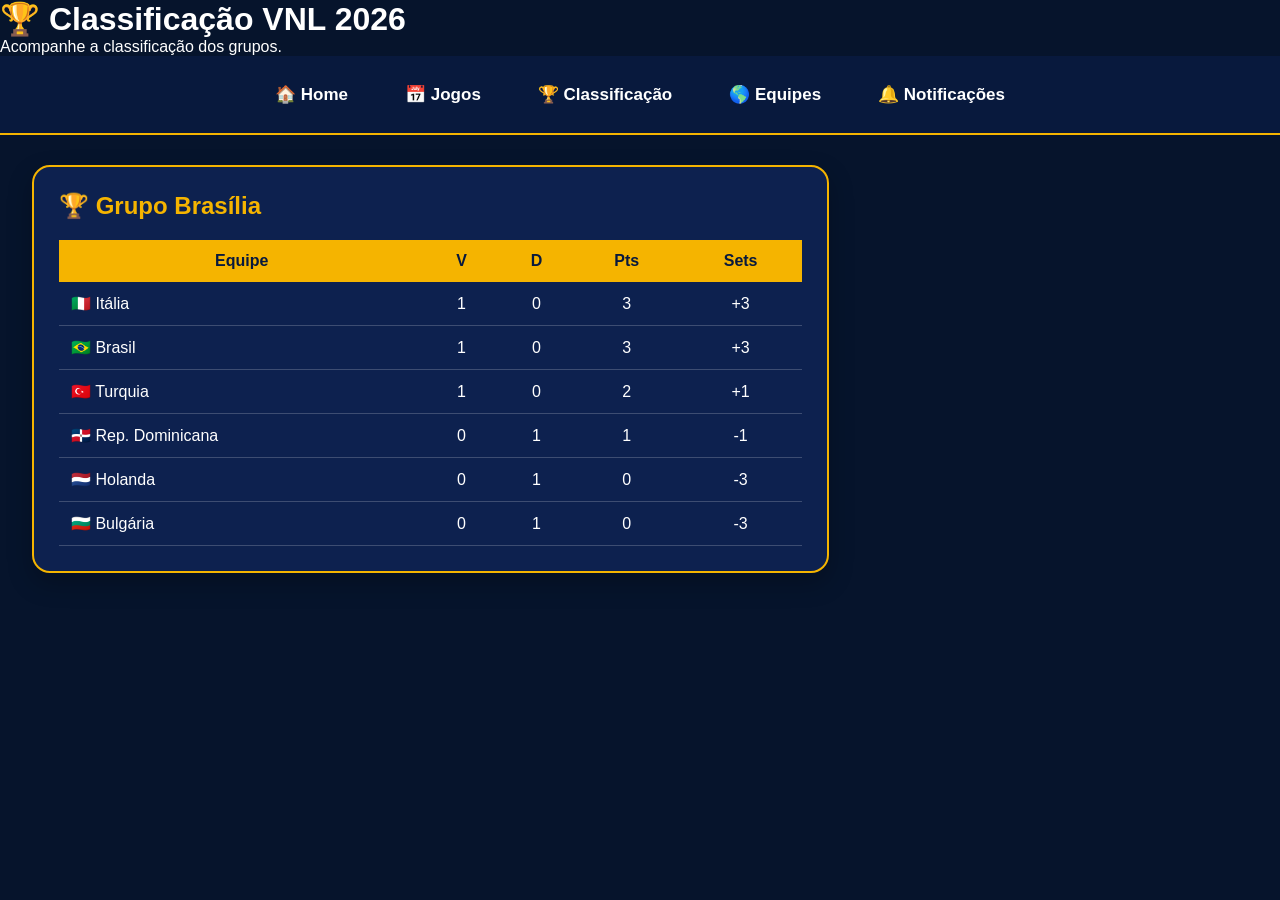
==== classificacao.html @ dd2caa77 "Add files via upload" ====
<!DOCTYPE html>
<html lang="pt-BR">
<head>
    <meta charset="UTF-8">
    <meta name="viewport" content="width=device-width, initial-scale=1.0">
    <title>Classificação - VNL Tracker</title>
    <link rel="stylesheet" href="style.css">
</head>

<body>

<header class="topo">
    <h1>🏆 Classificação VNL 2026</h1>
    <p>Acompanhe a classificação dos grupos.</p>
</header>

<nav class="menu">
    <a href="index.html">🏠 Home</a>
    <a href="jogos.html">📅 Jogos</a>
    <a href="classificacao.html">🏆 Classificação</a>
    <a href="#">🌎 Equipes</a>
    <a href="#">🔔 Notificações</a>
</nav>

<main class="container">

<section class="card">
<h2>🏆 Grupo Brasília</h2>

<table class="tabela">

<tr>
<th>Equipe</th>
<th>V</th>
<th>D</th>
<th>Pts</th>
<th>Sets</th>
</tr>

<tr>
<td>🇮🇹 Itália</td>
<td>1</td>
<td>0</td>
<td>3</td>
<td class="ganhador">+3</td>
</tr>

<tr>
<td>🇧🇷 Brasil</td>
<td>1</td>
<td>0</td>
<td>3</td>
<td class="ganhador">+3</td>
</tr>

<tr>
<td>🇹🇷 Turquia</td>
<td>1</td>
<td>0</td>
<td>2</td>
<td class="ganhador">+1</td>
</tr>

<tr>
<td>🇩🇴 Rep. Dominicana</td>
<td>0</td>
<td>1</td>
<td>1</td>
<td class="perdedor">-1</td>
</tr>

<tr>
<td>🇳🇱 Holanda</td>
<td>0</td>
<td>1</td>
<td>0</td>
<td class="perdedor">-3</td>
</tr>

<tr>
<td>🇧🇬 Bulgária</td>
<td>0</td>
<td>1</td>
<td>0</td>
<td class="perdedor">-3</td>
</tr>

</table>

</section>

</main>

</body>
</html>
---- style.css ----
* {
  margin: 0;
  padding: 0;
  box-sizing: border-box;
  font-family: Arial, Helvetica, sans-serif;
}

body {
  background: #06142c;
  color: white;
}

.hero {
  background: linear-gradient(135deg, #07142f, #132d72);
  padding: 45px 20px;
  text-align: center;
  border-bottom: 3px solid #f5b400;
}

.hero h1 {
  font-size: 46px;
  margin-bottom: 10px;
}

.hero h3 {
  color: #f5b400;
  margin-bottom: 15px;
}

.hero p {
  color: #d8d8d8;
  font-size: 18px;
}

.hero-botoes {
  margin-top: 30px;
  display: flex;
  justify-content: center;
  gap: 15px;
  flex-wrap: wrap;
}

.hero-botoes a {
  background: #f5b400;
  color: #07142f;
  text-decoration: none;
  padding: 14px 28px;
  border-radius: 10px;
  font-weight: bold;
  transition: 0.3s;
}

.hero-botoes a:hover {
  transform: scale(1.05);
  background: #ffd84d;
}

.menu {
  background: #08193d;
  display: flex;
  justify-content: center;
  align-items: center;
  gap: 25px;
  padding: 18px;
  border-bottom: 2px solid #f5b400;
  flex-wrap: wrap;
}

.menu a {
  color: white;
  text-decoration: none;
  font-size: 17px;
  font-weight: bold;
  transition: 0.3s;
  padding: 10px 16px;
  border-radius: 10px;
}

.menu a:hover {
  background: #f5b400;
  color: #08193d;
}

.home {
  width: 95%;
  max-width: 1400px;
  margin: 30px auto;
}

.card {
  background: #0d214f;
  border: 2px solid #f5b400;
  border-radius: 18px;
  padding: 25px;
  box-shadow: 0 10px 25px rgba(0,0,0,0.25);
}

.card h2 {
  color: #f5b400;
  margin-bottom: 18px;
}

.destaque {
  text-align: center;
  margin-bottom: 25px;
}

.proximo-jogo {
  background: #132d72;
  border-radius: 15px;
  padding: 25px;
  display: flex;
  justify-content: center;
  align-items: center;
  gap: 35px;
  font-size: 28px;
  font-weight: bold;
  margin: 15px 0;
}

.proximo-jogo strong {
  color: #f5b400;
  font-size: 36px;
}

.grid-home {
  display: grid;
  grid-template-columns: 2fr 1fr;
  gap: 25px;
  margin-bottom: 25px;
}

.resultado {
  background: #132d72;
  margin-top: 12px;
  padding: 16px;
  border-radius: 12px;
  display: flex;
  justify-content: space-between;
  align-items: center;
  font-weight: bold;
  transition: 0.3s;
}

.resultado:hover {
  transform: scale(1.02);
  background: #183b90;
}

.resultado strong {
  font-size: 22px;
}

.verde,
.ganhador {
  color: #3DFF5A;
}

.vermelho,
.perdedor {
  color: #FF3C3C;
}

.ranking p {
  background: #132d72;
  padding: 13px;
  border-radius: 10px;
  margin-bottom: 10px;
  font-weight: bold;
}

.form-notificacao {
  display: flex;
  flex-wrap: wrap;
  gap: 15px;
}

.form-notificacao input,
.form-notificacao select {
  flex: 1;
  min-width: 220px;
  padding: 13px;
  border: none;
  border-radius: 8px;
  background: #132d72;
  color: white;
  font-size: 16px;
}

.form-notificacao input::placeholder {
  color: #d8d8d8;
}

.form-notificacao button {
  background: #f5b400;
  color: #08193d;
  border: none;
  border-radius: 8px;
  padding: 13px 28px;
  font-weight: bold;
  cursor: pointer;
  transition: 0.3s;
}

.form-notificacao button:hover {
  transform: scale(1.05);
  background: #ffd84d;
}

footer {
  text-align: center;
  padding: 25px;
  background: #08193d;
  color: #d8d8d8;
  margin-top: 30px;
}

/* Páginas internas */

.container {
  width: 95%;
  max-width: 1400px;
  margin: 30px auto;
  display: grid;
  grid-template-columns: 2fr 1fr;
  gap: 20px;
}

.jogo {
  background: #132d72;
  margin-top: 15px;
  padding: 18px;
  border-radius: 12px;
  display: flex;
  justify-content: space-between;
  align-items: center;
  transition: 0.3s;
  border-left: 5px solid #f5b400;
}

.jogo:hover {
  transform: scale(1.02);
  background: #183b90;
}

.jogo span {
  font-size: 20px;
  font-weight: bold;
}

.jogo strong {
  font-size: 28px;
}

.tabela {
  width: 100%;
  border-collapse: collapse;
  margin-top: 20px;
}

.tabela th {
  background: #f5b400;
  color: #08193d;
  padding: 12px;
}

.tabela td {
  padding: 12px;
  border-bottom: 1px solid rgba(255,255,255,.2);
  text-align: center;
  color: white;
}

.tabela td:first-child {
  text-align: left;
}

.equipes-container {
  width: 95%;
  max-width: 1200px;
  margin: 30px auto;
  display: grid;
  grid-template-columns: repeat(auto-fit, minmax(180px, 1fr));
  gap: 20px;
}

.equipe,
.equipe-card {
  background: linear-gradient(180deg, #132d72, #0d214f);
  border: 2px solid #f5b400;
  border-radius: 18px;
  padding: 25px;
  text-align: center;
  font-size: 22px;
  font-weight: bold;
  transition: 0.3s;
}

.equipe:hover,
.equipe-card:hover {
  transform: translateY(-6px);
  box-shadow: 0 10px 25px rgba(0,0,0,0.4);
  background: #132d72;
}

.bandeira {
  font-size: 50px;
  margin-bottom: 10px;
}

.equipe-card h3 {
  font-size: 24px;
  color: #f5b400;
  margin-bottom: 8px;
}

.equipe-card p {
  color: #d8d8d8;
  font-size: 14px;
  margin-bottom: 15px;
}

.equipe-card button {
  background: #f5b400;
  color: #08193d;
  border: none;
  padding: 10px 18px;
  border-radius: 8px;
  font-weight: bold;
  cursor: pointer;
}

/* Celular */

@media (max-width: 800px) {
  .hero h1 {
    font-size: 38px;
  }

  .grid-home,
  .container {
    grid-template-columns: 1fr;
  }

  .proximo-jogo {
    flex-direction: column;
    gap: 12px;
    font-size: 22px;
  }

  .resultado,
  .jogo {
    flex-direction: column;
    gap: 10px;
    text-align: center;
  }
}
.destaque-brasil {
  background: #f5b400;
  color: #08193d;
}

.destaque-brasil span,
.destaque-brasil strong {
  color: #08193d;
}

.pagina-jogos {
  padding: 45px 20px;
}
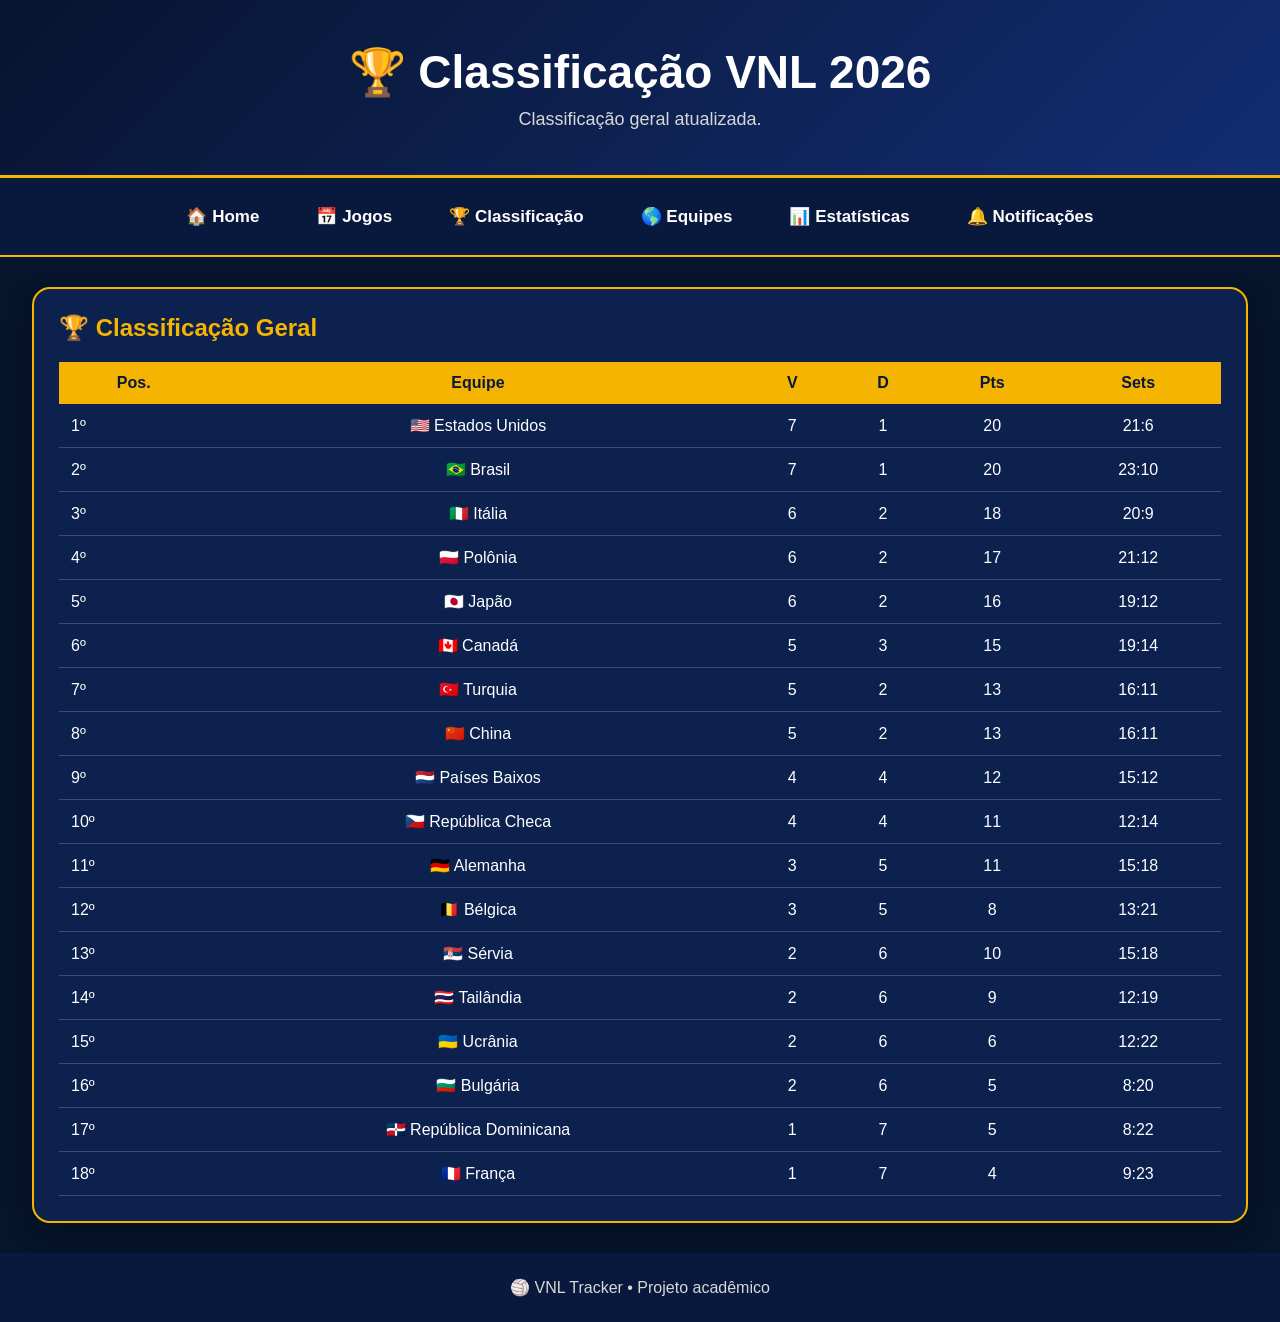
==== commit afb57ad9: "Add files via upload" ====
--- a/classificacao.html
+++ b/classificacao.html
@@ -1,95 +1,54 @@
 <!DOCTYPE html>
 <html lang="pt-BR">
 <head>
-    <meta charset="UTF-8">
-    <meta name="viewport" content="width=device-width, initial-scale=1.0">
-    <title>Classificação - VNL Tracker</title>
-    <link rel="stylesheet" href="style.css">
+  <meta charset="UTF-8">
+  <meta name="viewport" content="width=device-width, initial-scale=1.0">
+  <title>Classificação - VNL Tracker</title>
+  <link rel="stylesheet" href="style.css">
 </head>
 
 <body>
 
-<header class="topo">
-    <h1>🏆 Classificação VNL 2026</h1>
-    <p>Acompanhe a classificação dos grupos.</p>
+<header class="hero pagina-jogos">
+  <h1>🏆 Classificação VNL 2026</h1>
+  <p>Classificação geral atualizada.</p>
 </header>
 
 <nav class="menu">
-    <a href="index.html">🏠 Home</a>
-    <a href="jogos.html">📅 Jogos</a>
-    <a href="classificacao.html">🏆 Classificação</a>
-    <a href="#">🌎 Equipes</a>
-    <a href="#">🔔 Notificações</a>
+  <a href="index.html">🏠 Home</a>
+  <a href="jogos.html">📅 Jogos</a>
+  <a href="classificacao.html">🏆 Classificação</a>
+  <a href="equipes.html">🌎 Equipes</a>
+  <a href="estatisticas.html">📊 Estatísticas</a>
+  <a href="notificacoes.html">🔔 Notificações</a>
 </nav>
 
-<main class="container">
+<main class="home">
+  <section class="card">
+    <h2>🏆 Classificação Geral</h2>
 
-<section class="card">
-<h2>🏆 Grupo Brasília</h2>
+    <table class="tabela">
+      <thead>
+        <tr>
+          <th>Pos.</th>
+          <th>Equipe</th>
+          <th>V</th>
+          <th>D</th>
+          <th>Pts</th>
+          <th>Sets</th>
+        </tr>
+      </thead>
 
-<table class="tabela">
+      <tbody id="tabela-classificacao"></tbody>
+    </table>
+  </section>
+</main>
 
-<tr>
-<th>Equipe</th>
-<th>V</th>
-<th>D</th>
-<th>Pts</th>
-<th>Sets</th>
-</tr>
+<footer>
+  <p>🏐 VNL Tracker • Projeto acadêmico</p>
+</footer>
 
-<tr>
-<td>🇮🇹 Itália</td>
-<td>1</td>
-<td>0</td>
-<td>3</td>
-<td class="ganhador">+3</td>
-</tr>
-
-<tr>
-<td>🇧🇷 Brasil</td>
-<td>1</td>
-<td>0</td>
-<td>3</td>
-<td class="ganhador">+3</td>
-</tr>
-
-<tr>
-<td>🇹🇷 Turquia</td>
-<td>1</td>
-<td>0</td>
-<td>2</td>
-<td class="ganhador">+1</td>
-</tr>
-
-<tr>
-<td>🇩🇴 Rep. Dominicana</td>
-<td>0</td>
-<td>1</td>
-<td>1</td>
-<td class="perdedor">-1</td>
-</tr>
-
-<tr>
-<td>🇳🇱 Holanda</td>
-<td>0</td>
-<td>1</td>
-<td>0</td>
-<td class="perdedor">-3</td>
-</tr>
-
-<tr>
-<td>🇧🇬 Bulgária</td>
-<td>0</td>
-<td>1</td>
-<td>0</td>
-<td class="perdedor">-3</td>
-</tr>
-
-</table>
-
-</section>
-
-</main>
+<script src="script.js"></script>
 
 </body>
 </html>
--- a/style.css
+++ b/style.css
@@ -88,6 +88,7 @@
 }
 
 .card {
+  margin-bottom: 25px;
   background: #0d214f;
   border: 2px solid #f5b400;
   border-radius: 18px;
@@ -367,4 +368,67 @@
 
 .pagina-jogos {
   padding: 45px 20px;
+}
+.numero-estatistica {
+  font-size: 42px;
+  font-weight: bold;
+  color: #f5b400;
+  margin-top: 10px;
+}
+.premium-hero{
+    min-height: 520px;
+
+    background:
+        linear-gradient(rgba(2,10,30,.65), rgba(2,10,30,.82)),
+        url("imagens/banner.png");
+
+    background-size: cover;
+    background-position: center 15%;
+    background-repeat: no-repeat;
+
+    display: flex;
+    align-items: center;
+    justify-content: center;
+}
+
+.hero-conteudo {
+  max-width: 800px;
+  text-align: center;
+}
+
+.tag {
+  background: #f5b400;
+  color: #07142f;
+  padding: 10px 18px;
+  border-radius: 30px;
+  font-weight: bold;
+  display: inline-block;
+  margin-bottom: 20px;
+}
+
+.premium-hero h1 {
+  font-size: 82px;
+  font-weight: 800;
+  text-shadow: 3px 3px 15px rgba(0,0,0,.5);
+}
+
+.premium-hero p {
+  font-size: 20px;
+  color: #e0e0e0;
+  margin-top: 15px;
+}
+.btn-cadastro{
+    display:inline-block;
+    margin-top:15px;
+    padding:14px 30px;
+    background:#f5b400;
+    color:#07142f;
+    font-weight:bold;
+    border-radius:10px;
+    text-decoration:none;
+    transition:0.3s;
+}
+
+.btn-cadastro:hover{
+    transform:scale(1.05);
 }
